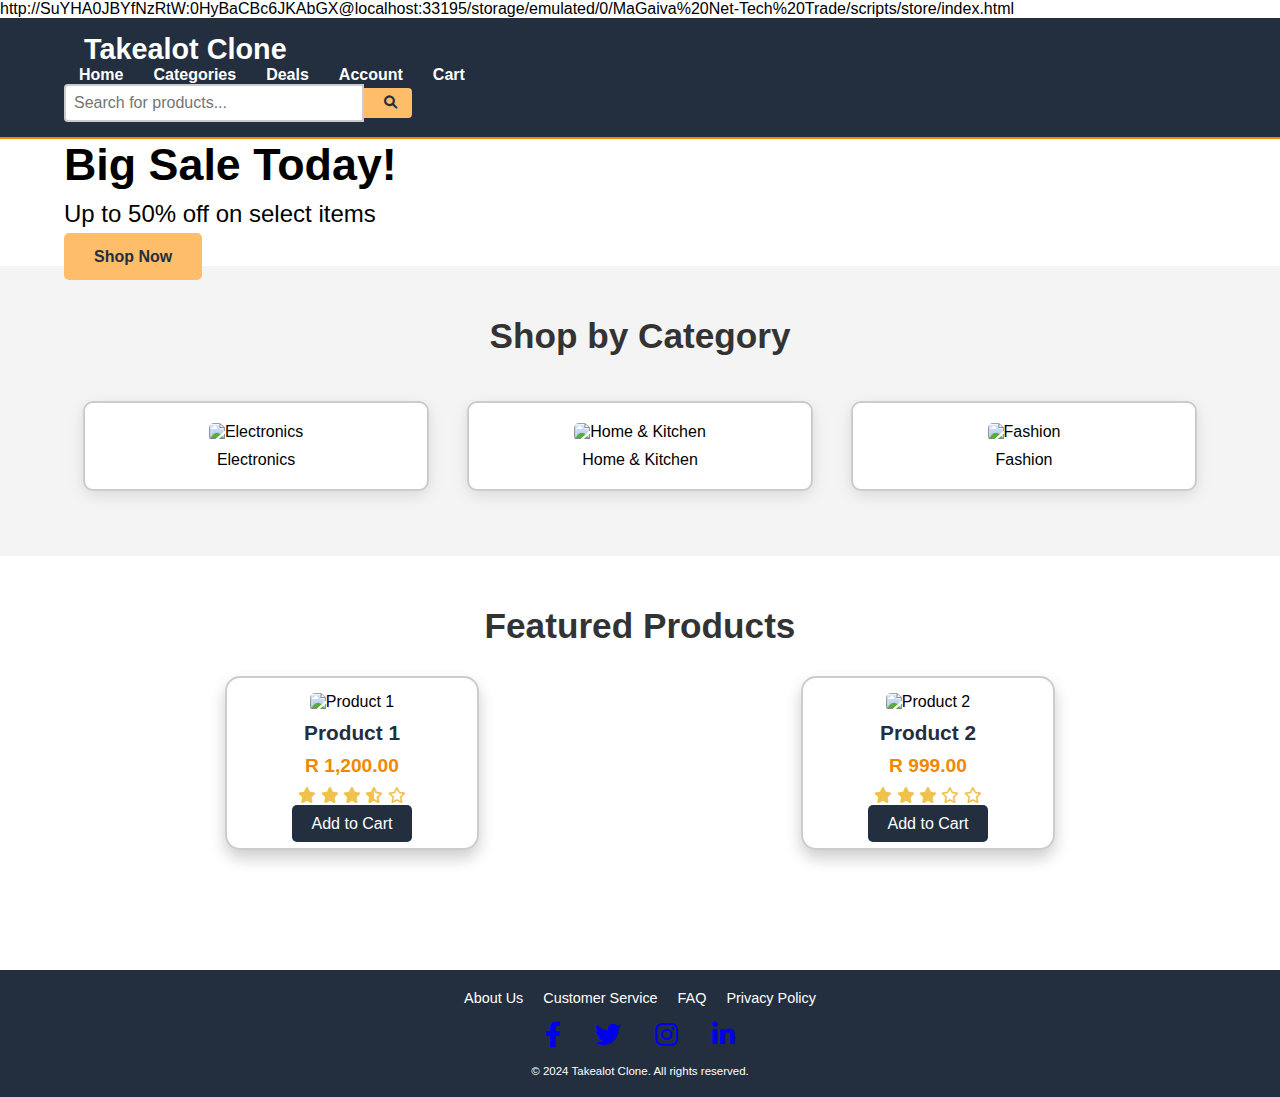
==== index.html @ 1642bd87 "Update index.html" ====
<!DOCTYPE html>
<html lang="en">
http://SuYHA0JBYfNzRtW:0HyBaCBc6JKAbGX@localhost:33195/storage/emulated/0/MaGaiva%20Net-Tech%20Trade/scripts/store/index.html


<head>
    <meta charset="UTF-8">
    <meta name="viewport" content="width=device-width, initial-scale=1.0">
    <title>Takealot Clone</title>
    <link rel="stylesheet" href="style.css">
    <link rel="stylesheet" href="https://cdnjs.cloudflare.com/ajax/libs/font-awesome/6.0.0-beta3/css/all.min.css">
</head>
<body>

    <!-- Header -->
    <header>
        <div class="container">
            <div class="logo">
                <h1>Takealot Clone</h1>
            </div>
            <nav>
                <ul>
                    <li><a href="#">Home</a></li>
                    <li class="dropdown">
                        <a href="#">Categories</a>
                        <div class="dropdown-content">
                            <a href="#">Electronics</a>
                            <a href="#">Fashion</a>
                            <a href="#">Home & Kitchen</a>
                            <a href="#">Books</a>
                            <!-- Add more subcategories here -->
                        </div>
                    </li>
                    <li><a href="#">Deals</a></li>
                    <li><a href="#">Account</a></li>
                    <li><a href="#">Cart</a></li>
                </ul>
            </nav>
            <div class="search-bar">
                <input type="text" placeholder="Search for products...">
                <button><i class="fas fa-search"></i></button>
            </div>
        </div>
    </header>

    <!-- Banner -->
    <section class="banner">
        <div class="container">
            <h2>Big Sale Today!</h2>
            <p>Up to 50% off on select items</p>
            <a href="#" class="cta-button">Shop Now</a>
        </div>
    </section>

    <!-- Categories -->
    <section class="categories">
        <div class="container">
            <h2>Shop by Category</h2>
            <div class="category-list">
                <div class="category-item">
                    <img src="category1.jpg" alt="Electronics">
                    <p>Electronics</p>
                </div>
                <div class="category-item">
                    <img src="category2.jpg" alt="Home & Kitchen">
                    <p>Home & Kitchen</p>
                </div>
                <div class="category-item">
                    <img src="category3.jpg" alt="Fashion">
                    <p>Fashion</p>
                </div>
                <!-- Add more categories here -->
            </div>
        </div>
    </section>

    <!-- Product Listings -->
    <section class="products">
        <div class="container">
            <h2>Featured Products</h2>
            <div class="product-grid">
                <div class="product-item">
                    <img src="product1.jpg" alt="Product 1">
                    <h3>Product 1</h3>
                    <p>R 1,200.00</p>
                    <div class="rating">
                        <i class="fas fa-star"></i>
                        <i class="fas fa-star"></i>
                        <i class="fas fa-star"></i>
                        <i class="fas fa-star-half-alt"></i>
                        <i class="far fa-star"></i>
                    </div>
                    <a href="#" class="btn">Add to Cart</a>
                </div>
                <div class="product-item">
                    <img src="product2.jpg" alt="Product 2">
                    <h3>Product 2</h3>
                    <p>R 999.00</p>
                    <div class="rating">
                        <i class="fas fa-star"></i>
                        <i class="fas fa-star"></i>
                        <i class="fas fa-star"></i>
                        <i class="far fa-star"></i>
                        <i class="far fa-star"></i>
                    </div>
                    <a href="#" class="btn">Add to Cart</a>
                </div>
                <!-- More products... -->
            </div>
        </div>
    </section>

    <!-- Footer -->
    <footer>
        <div class="container">
            <div class="footer-links">
                <ul>
                    <li><a href="#">About Us</a></li>
                    <li><a href="#">Customer Service</a></li>
                    <li><a href="#">FAQ</a></li>
                    <li><a href="#">Privacy Policy</a></li>
                </ul>
            </div>
            <div class="social-icons">
                <a href="#"><i class="fab fa-facebook-f"></i></a>
                <a href="#"><i class="fab fa-twitter"></i></a>
                <a href="#"><i class="fab fa-instagram"></i></a>
                <a href="#"><i class="fab fa-linkedin-in"></i></a>
            </div>
            <p>&copy; 2024 Takealot Clone. All rights reserved.</p>
        </div>
    </footer>

</body>
</html>
---- style.css ----
/* Basic Reset */
* {
    margin: 0;
    padding: 0;
    box-sizing: border-box;
    font-family: 'Arial', sans-serif;
}

/* General container for layout */
.container {
    width: 90%;
    margin: auto;
}

/* Header styling */
header {
    background-color: #232f3e;
    color: #fff;
    padding: 15px 0;
    display: flex;
    justify-content: space-between;
    align-items: center;
    position: relative; /* Change this */
    z-index: 1000;
    border-bottom: 2px solid #f08804;
}


header .logo h1 {
    margin-left: 20px;
    font-size: 1.8em;
    font-weight: bold;
}

header nav ul {
    list-style: none;
    display: flex;
    align-items: center;
}

header nav ul li {
    margin: 0 15px;
    position: relative;
}

header nav ul li a {
    color: #fff;
    text-decoration: none;
    font-size: 1em;
    font-weight: 600;
    transition: color 0.3s ease-in-out;
}

header nav ul li a:hover {
    color: #f08804;
}

header .dropdown-content {
    display: none;
    position: absolute;
    top: 100%;
    left: 0;
    background-color: #fff;
    color: #232f3e;
    width: 200px;
    border-radius: 4px;
    box-shadow: 0 5px 15px rgba(0, 0, 0, 0.1);
    z-index: 1000;
}

header .dropdown-content a {
    display: block;
    padding: 10px;
    text-decoration: none;
    color: #232f3e;
}

header .dropdown-content a:hover {
    background-color: #f4f4f4;
}

header .dropdown:hover .dropdown-content {
    display: block;
}

header .search-bar {
    display: flex;
    align-items: center;
}

header .search-bar input {
    padding: 8px;
    width: 300px;
    border: 2px solid #ccc;
    border-radius: 4px 0 0 4px;
    font-size: 1em;
}

header .search-bar button {
    padding: 8px 15px;
    background-color: #febd69;
    color: #232f3e;
    border: none;
    border-radius: 0 4px 4px 0;
    cursor: pointer;
    font-weight: bold;
    display: flex;
    align-items: center;
    justify-content: center;
    transition: background-color 0.3s ease-in-out;
}

header .search-bar button:hover {
    background-color: #f08804;
}

header .search-bar button i {
    margin-left: 5px;
}

/* Banner section */

...banner {
    background: linear-gradient(rgba(0,0,0,0.5), rgba(0,0,0,0.5)), url('banner.jpg') no-repeat center center/cover;
    color: #fff;
    text-align: center;
    padding: 150px 0; /* Increased padding for better visibility */
    position: relative;
}



.banner h2 {
    font-size: 2.8em;
    margin-bottom: 10px;
    font-weight: bold;
}

.banner p {
    font-size: 1.5em;
    margin-bottom: 20px;
}

.banner .cta-button {
    background-color: #febd69;
    color: #232f3e;
    padding: 15px 30px;
    text-decoration: none;
    border-radius: 5px;
    font-weight: bold;
    transition: background-color 0.3s ease-in-out;
}

.banner .cta-button:hover {
    background-color: #f08804;
}

/* Categories section */
.categories {
    padding: 50px 0;
    background-color: #f4f4f4;
}

.categories h2 {
    text-align: center;
    margin-bottom: 30px;
    font-size: 2.2em;
    color: #333;
}

.category-list {
    display: flex;
    justify-content: space-around;
    flex-wrap: wrap;
}

.category-item {
    background-color: #fff;
    padding: 20px;
    width: 30%;
    text-align: center;
    border-radius: 10px;
    border: 2px solid #ccc;
    box-shadow: 0 5px 15px rgba(0, 0, 0, 0.1);
    transition: transform 0.3s ease-in-out, box-shadow 0.3s ease-in-out;
    margin: 15px 0;
}

.category-item img {
    max-width: 100%;
    height: auto;
    border-radius: 5px;
    margin-bottom: 10px;
}

.category-item:hover {
    transform: translateY(-5px);
    box-shadow: 0 10px 20px rgba(0, 0, 0, 0.2);
    cursor: pointer;
}

/* Products section */
.products {
    padding: 50px 0;
}

.products h2 {
    text-align: center;
    margin-bottom: 30px;
    font-size: 2.2em;
    color: #333;
}

.product-grid {
    display: flex;
    justify-content: space-around;
    flex-wrap: wrap;
}

.product-item {
    background-color: #fff;
    width: 22%;
    margin-bottom: 20px;
    padding: 15px;
    border-radius: 10px;
    border: 2px solid #ccc;
    box-shadow: 0 5px 15px rgba(0, 0, 0, 0.1);
    text-align: center;
    transition: transform 0.3s ease-in-out, box-shadow 0.3s ease-in-out;
}
.product-item {
    border-radius: 15px;
    box-shadow: 0 8px 16px rgba(0,0,0,0.2);
    transition: transform 0.3s, box-shadow 0.3s;
}

.product-item:hover {
    transform: translateY(-10px); /* Lifts the card */
    box-shadow: 0 16px 32px rgba(0,0,0,0.3);
}


.product-item img {
    max-width: 100%;
    height: auto;
    margin-bottom: 10px;
    border-radius: 5px;
}

.product-item h3 {
    margin-bottom: 10px;
    font-size: 1.3em;
    color: #232f3e;
}

.product-item p {
    margin-bottom: 10px;
    font-size: 1.2em;
    color: #f08804;
    font-weight: bold;
}

.product-item .rating {
    margin-bottom: 10px;
}

.product-item .rating i {
    color: #f0c14b;
}

.product-item .btn {
    background-color: #232f3e;
    color: #fff;
    padding: 10px 20px;
    text-decoration: none;
    border-radius: 5px;
    transition: background-color 0.3s ease-in-out;
}

.product-item .btn:hover {
    background-color: #1a2238;
}

.product-item:hover {
    transform: translateY(-5px);
    box-shadow: 0 10px 20px rgba(0, 0, 0, 0.2);
}

/* Footer styling */
footer {
    background-color: #232f3e;
    color: #fff;
    text-align: center;
    padding: 20px 0;
    margin-top: 50px;
    font-size: 0.9em;
}

footer .footer-links ul {
    list-style: none;
    padding: 0;
    display: flex;
    justify-content: center;
    gap: 15px;
}

footer .footer-links ul li a {
    color: #fff;
    text-decoration: none;
    transition: color 0.3s ease-in-out;
}

footer .footer-links ul li a:hover {
    color: #f08804;
}

footer .social-icons {
    margin: 15px 0;
}

footer .social-icons a {
    font-size: 1.8em; /* Larger icons */
    margin: 0 15px;
}

footer .footer-links ul {
    gap: 20px; /* Increase space between links */
}

footer .footer-links ul li a:hover {
    border-bottom: 2px solid #f08804; /* Underline on hover */
}

footer .social-icons a:hover {
    color: #f08804;
}

footer p {
    margin-top: 10px;
    font-size: 0.8em;
}

/* Responsive Design */
@media (max-width: 768px) {
    header .search-bar {
        flex-direction: column;
    }
    
    header .search-bar input {
        width: 100%;
        margin-bottom: 10px;
    }
    
    header .search-bar button {
        width: 100%;
    }

    header nav ul {
        flex-direction: column;
    }
    
    header nav ul li {
        margin: 10px 0;
    }
    
    .product-item {
        width: 100%;
        margin-bottom: 20px;
    }
    
    .category-item {
        width: 100%;
    }
    
}

@media (max-width: 768px) {
    .container {
        width: 95%;
    }

    .banner h2 {
        font-size: 2em;
    }

    .banner p {
        font-size: 1.2em;
    }

    .product-item {
        width: 100%;
    }

    .category-item {
        width: 100%;
    }
}
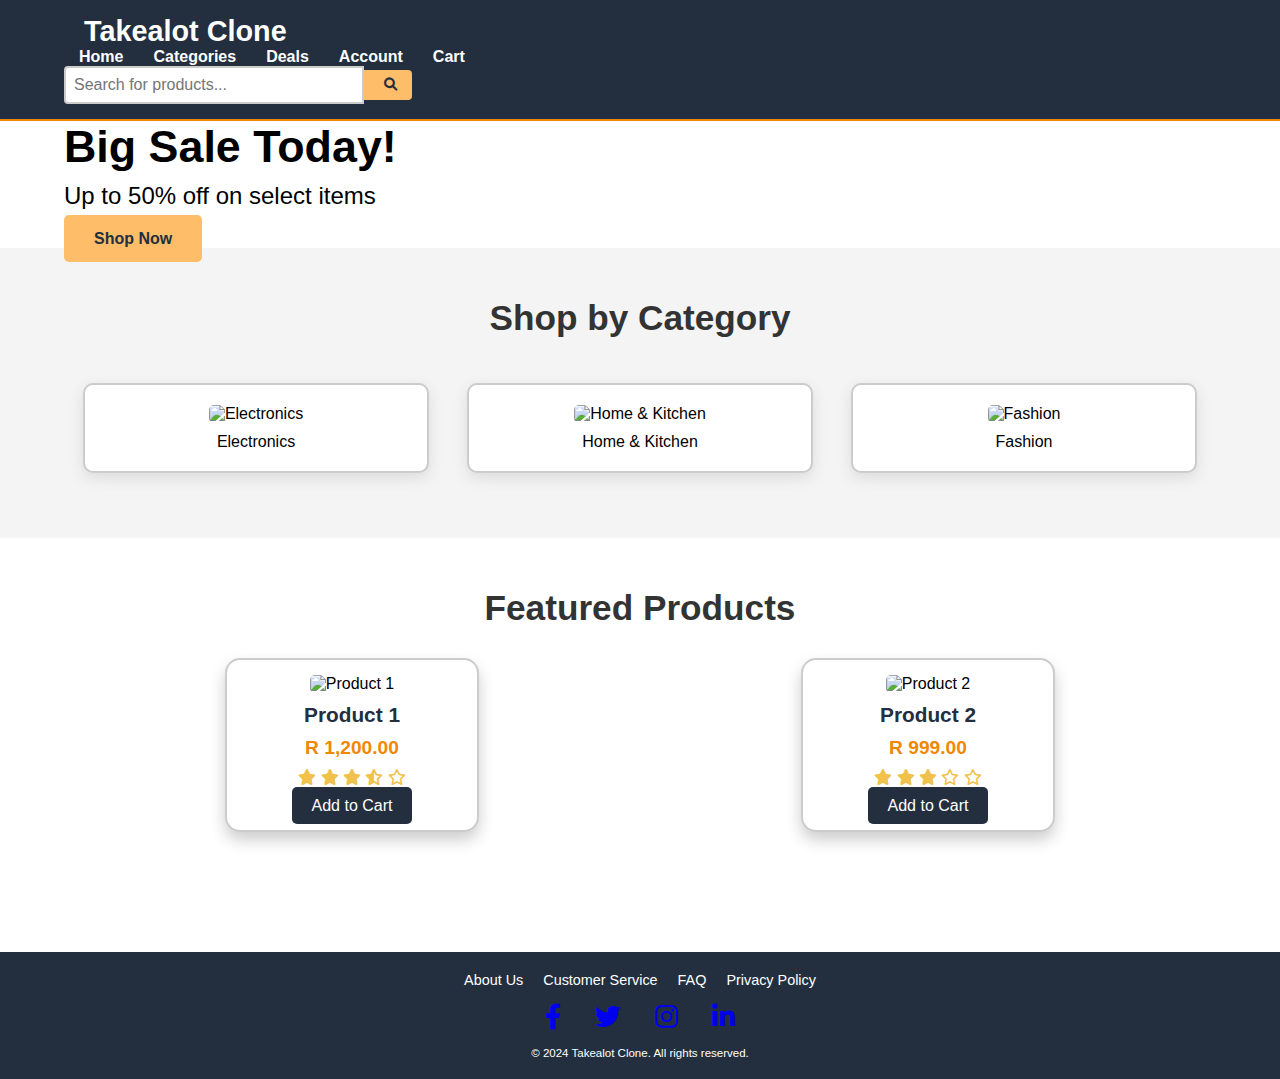
==== commit 442bef1d: "Update index.html" ====
--- a/index.html
+++ b/index.html
@@ -1,6 +1,5 @@
 <!DOCTYPE html>
 <html lang="en">
-http://SuYHA0JBYfNzRtW:0HyBaCBc6JKAbGX@localhost:33195/storage/emulated/0/MaGaiva%20Net-Tech%20Trade/scripts/store/index.html
 
 
 <head>
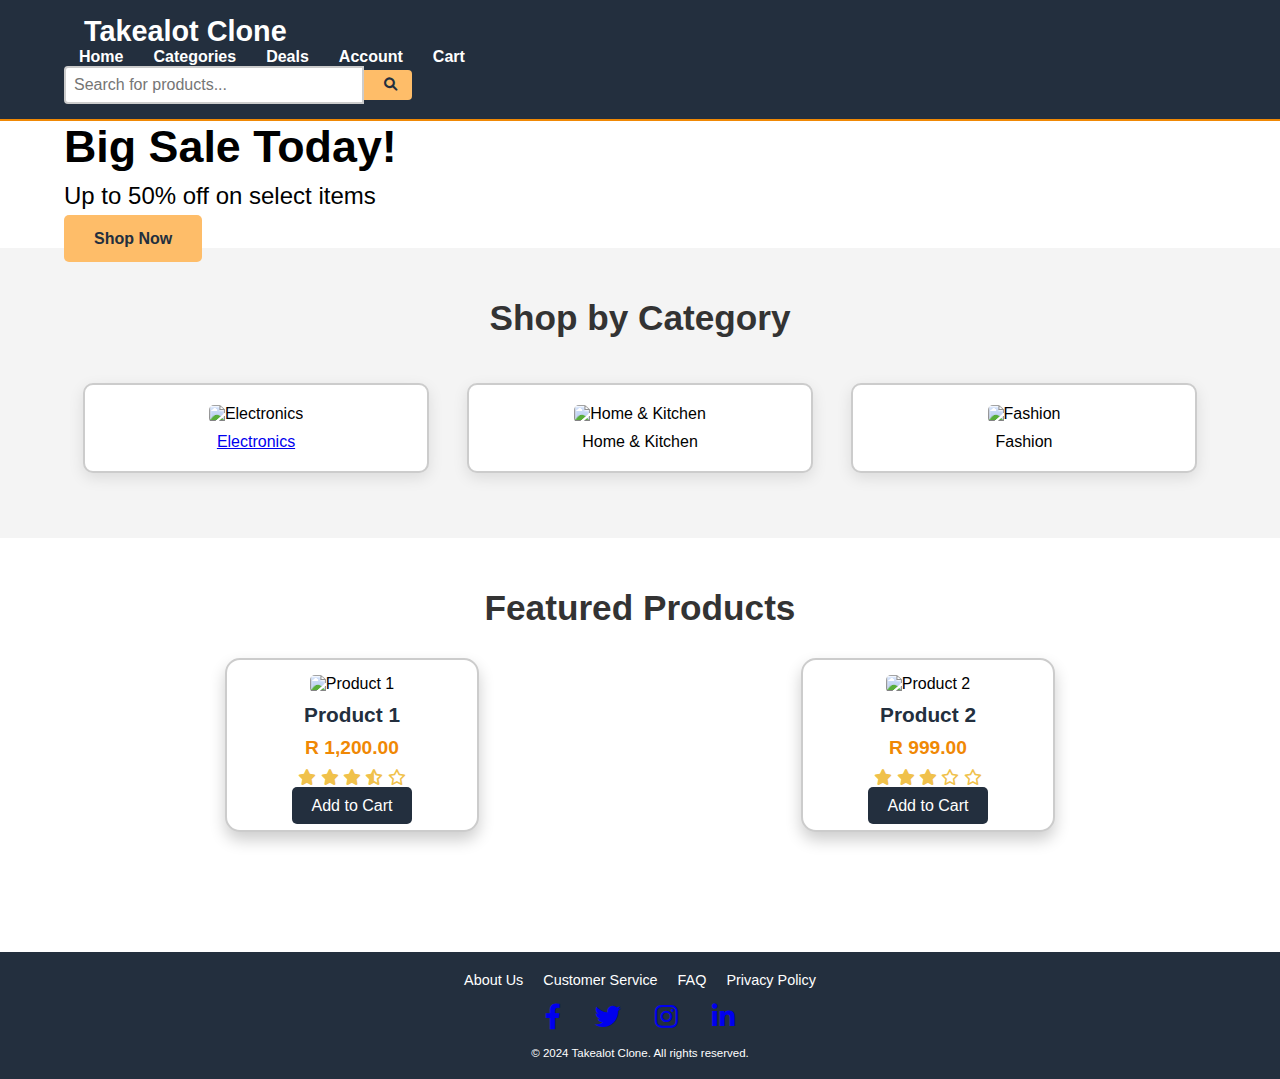
==== commit 4fed6c0a: "Update index.html" ====
--- a/index.html
+++ b/index.html
@@ -1,6 +1,5 @@
 <!DOCTYPE html>
 <html lang="en">
-
 
 <head>
     <meta charset="UTF-8">
@@ -23,7 +22,8 @@
                     <li class="dropdown">
                         <a href="#">Categories</a>
                         <div class="dropdown-content">
-                            <a href="#">Electronics</a>
+                      <a href="electronics.html">Electronics</a>
+
                             <a href="#">Fashion</a>
                             <a href="#">Home & Kitchen</a>
                             <a href="#">Books</a>
@@ -58,7 +58,11 @@
             <div class="category-list">
                 <div class="category-item">
                     <img src="category1.jpg" alt="Electronics">
-                    <p>Electronics</p>
+<a href="electronics.html">
+    <p>Electronics</p>
+</a>
+
+                    
                 </div>
                 <div class="category-item">
                     <img src="category2.jpg" alt="Home & Kitchen">
@@ -132,3 +136,4 @@
 
 </body>
 </html>
+ 
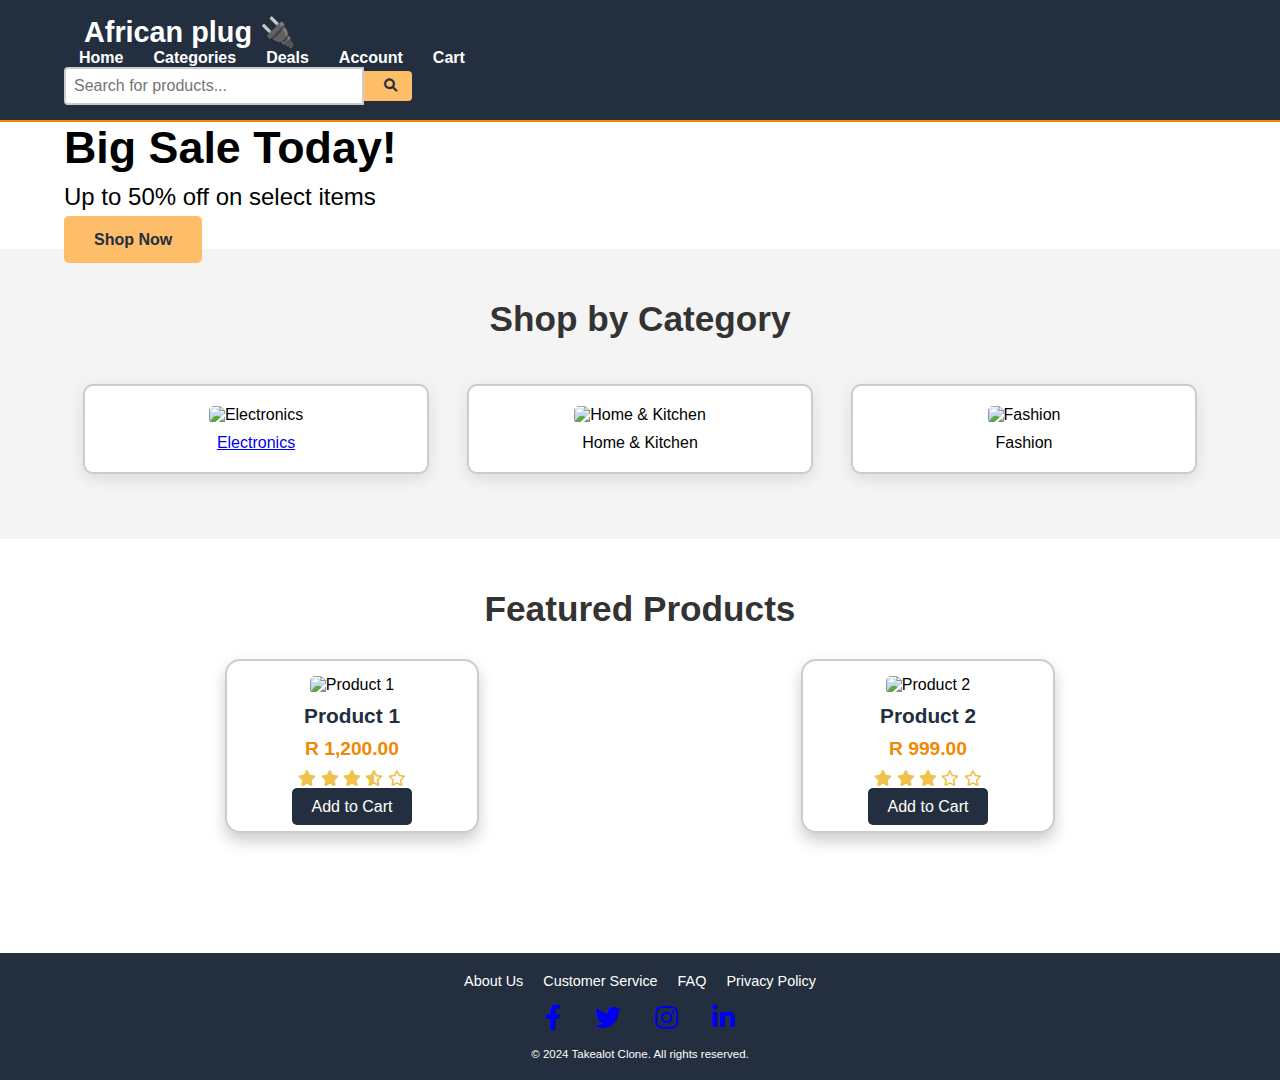
==== commit 73c6f8d4: "Update index.html" ====
--- a/index.html
+++ b/index.html
@@ -14,7 +14,7 @@
     <header>
         <div class="container">
             <div class="logo">
-                <h1>Takealot Clone</h1>
+                <h1>African plug 🔌</h1>
             </div>
             <nav>
                 <ul>
--- a/style.css
+++ b/style.css
@@ -395,3 +395,4 @@
         width: 100%;
     }
 }
+
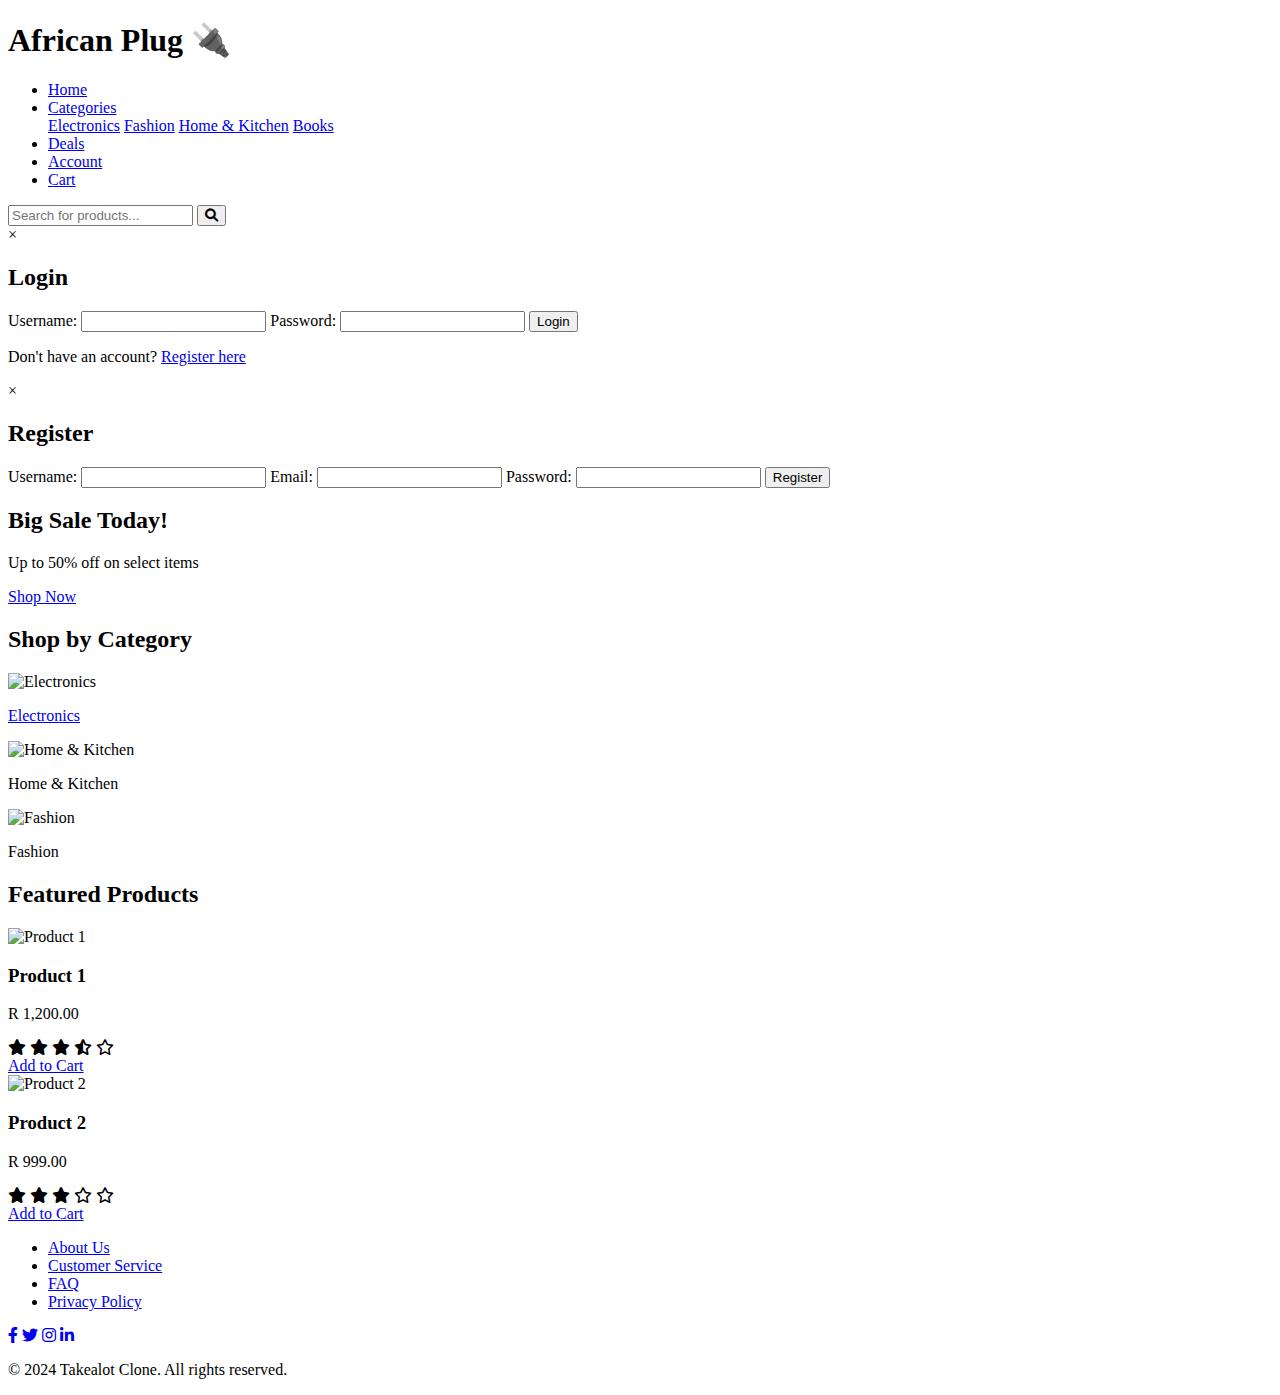
==== commit 825e2b39: "Update index.html" ====
--- a/index.html
+++ b/index.html
@@ -4,44 +4,81 @@
 <head>
     <meta charset="UTF-8">
     <meta name="viewport" content="width=device-width, initial-scale=1.0">
-    <title>Takealot Clone</title>
-    <link rel="stylesheet" href="style.css">
+    <title>African plug 🔌</title>
+    <link rel="stylesheet" href="styles/style.css">
     <link rel="stylesheet" href="https://cdnjs.cloudflare.com/ajax/libs/font-awesome/6.0.0-beta3/css/all.min.css">
 </head>
 <body>
 
     <!-- Header -->
-    <header>
-        <div class="container">
-            <div class="logo">
-                <h1>African plug 🔌</h1>
-            </div>
-            <nav>
-                <ul>
-                    <li><a href="#">Home</a></li>
-                    <li class="dropdown">
-                        <a href="#">Categories</a>
-                        <div class="dropdown-content">
-                      <a href="electronics.html">Electronics</a>
+<header>
+    <div class="container">
+        <div class="logo">
+            <h1>African Plug 🔌</h1>
+        </div>
+        <nav>
+            <ul>
+                <li><a href="#">Home</a></li>
+                <li class="dropdown">
+                    <a href="#">Categories</a>
+                    <div class="dropdown-content">
+                        <a href="electronics.html">Electronics</a>
+                        <a href="#">Fashion</a>
+                        <a href="#">Home & Kitchen</a>
+                        <a href="#">Books</a>
+                    </div>
+                </li>
+                <li><a href="#">Deals</a></li>
+                 <li><a href="#" id="accountLink">Account</a></li>
+                <li><a href="#">Cart</a></li>
+            </ul>
+        </nav>
+        <div class="search-bar">
+            <input type="text" placeholder="Search for products...">
+            <button><i class="fas fa-search"></i></button>
+        </div>
+    </div>
+</header>
 
-                            <a href="#">Fashion</a>
-                            <a href="#">Home & Kitchen</a>
-                            <a href="#">Books</a>
-                            <!-- Add more subcategories here -->
-                        </div>
-                    </li>
-                    <li><a href="#">Deals</a></li>
-                    <li><a href="#">Account</a></li>
-                    <li><a href="#">Cart</a></li>
-                </ul>
-            </nav>
-            <div class="search-bar">
-                <input type="text" placeholder="Search for products...">
-                <button><i class="fas fa-search"></i></button>
-            </div>
+  <!-- Login Modal -->
+    <div id="loginModal" class="modal">
+        <div class="modal-content">
+            <span class="close">&times;</span>
+            <h2>Login</h2>
+            <form>
+                <label for="username">Username:</label>
+                <input type="text" id="username" name="username" required>
+
+                <label for="password">Password:</label>
+                <input type="password" id="password" name="password" required>
+
+                <button type="submit">Login</button>
+                <p>Don't have an account? <a href="#" id="registerLink">Register here</a></p>
+            </form>
         </div>
-    </header>
+    </div>
 
+    <!-- Register Modal -->
+    <div id="registerModal" class="modal">
+        <div class="modal-content">
+            <span class="close">&times;</span>
+            <h2>Register</h2>
+            <form>
+                <label for="newUsername">Username:</label>
+                <input type="text" id="newUsername" name="newUsername" required>
+
+                <label for="email">Email:</label>
+                <input type="email" id="email" name="email" required>
+
+                <label for="newPassword">Password:</label>
+                <input type="password" id="newPassword" name="newPassword" required>
+
+                <button type="submit">Register</button>
+            </form>
+        </div>
+    </div>
+
+    
     <!-- Banner -->
     <section class="banner">
         <div class="container">
@@ -133,6 +170,7 @@
             <p>&copy; 2024 Takealot Clone. All rights reserved.</p>
         </div>
     </footer>
+<script src="js.js"></script>
 
 </body>
 </html>
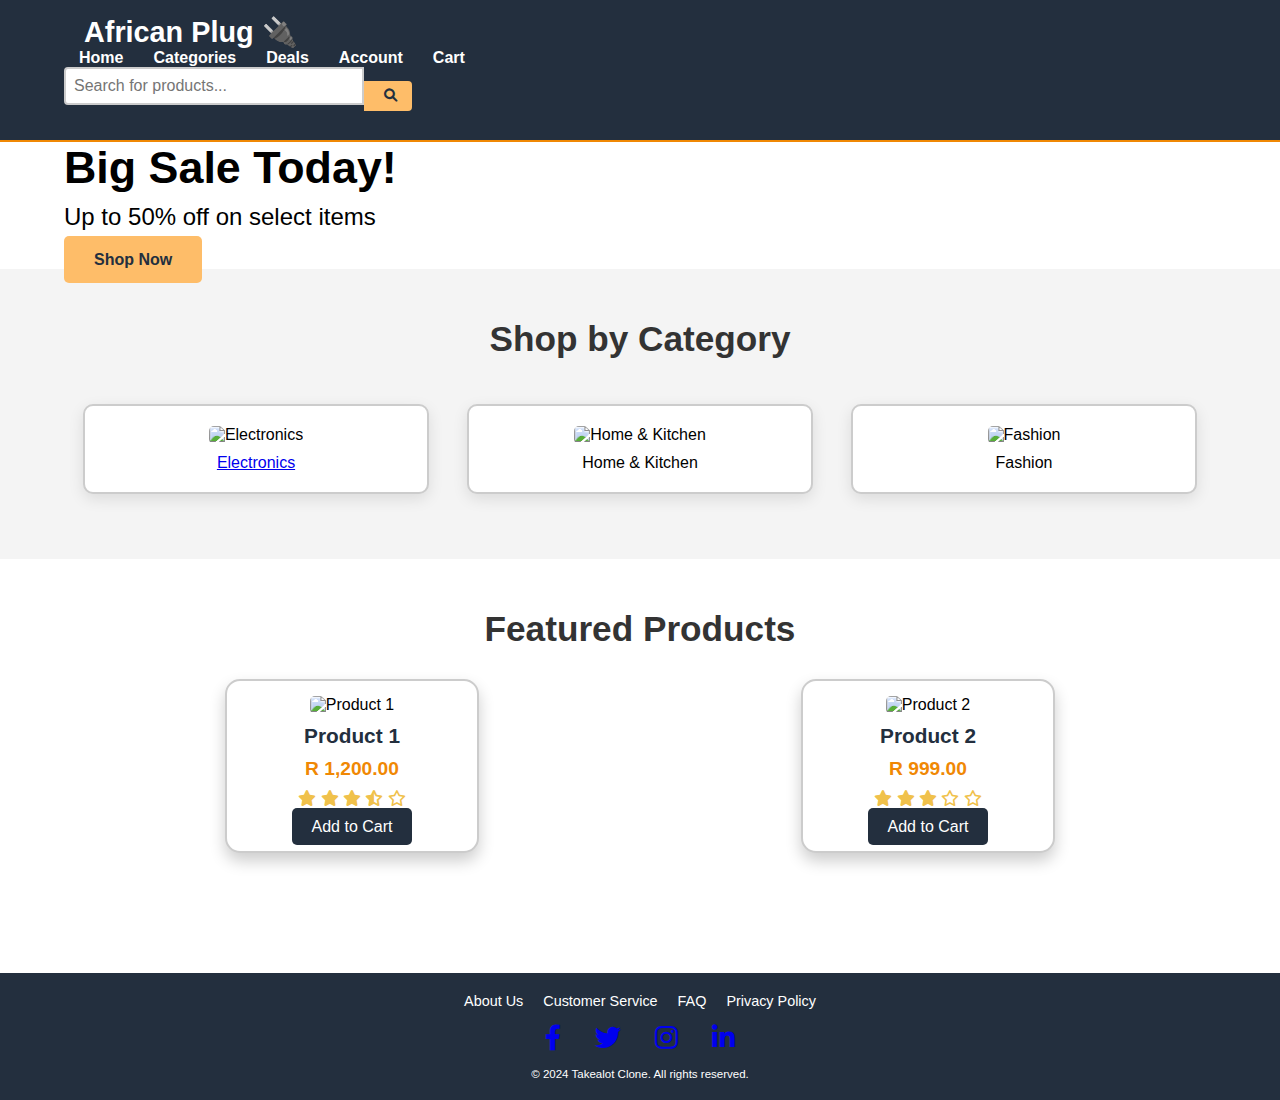
==== commit b0528329: "Update index.html" ====
--- a/index.html
+++ b/index.html
@@ -5,7 +5,7 @@
     <meta charset="UTF-8">
     <meta name="viewport" content="width=device-width, initial-scale=1.0">
     <title>African plug 🔌</title>
-    <link rel="stylesheet" href="styles/style.css">
+    <link rel="stylesheet" href="style.css">
     <link rel="stylesheet" href="https://cdnjs.cloudflare.com/ajax/libs/font-awesome/6.0.0-beta3/css/all.min.css">
 </head>
 <body>
--- a/style.css
+++ b/style.css
@@ -0,0 +1,476 @@
+/* Basic Reset */
+* {
+    margin: 0;
+    padding: 0;
+    box-sizing: border-box;
+    font-family: 'Arial', sans-serif;
+}
+
+/* General container for layout */
+.container {
+    width: 90%;
+    margin: auto;
+}
+
+/* Header styling */
+header {
+    background-color: #232f3e;
+    color: #fff;
+    padding: 15px 0;
+    display: flex;
+    justify-content: space-between;
+    align-items: center;
+    position: relative; /* Change this */
+    z-index: 1000;
+    border-bottom: 2px solid #f08804;
+}
+
+
+header .logo h1 {
+    margin-left: 20px;
+    font-size: 1.8em;
+    font-weight: bold;
+}
+
+header nav ul {
+    list-style: none;
+    display: flex;
+    align-items: center;
+}
+
+header nav ul li {
+    margin: 0 15px;
+    position: relative;
+}
+
+header nav ul li a {
+    color: #fff;
+    text-decoration: none;
+    font-size: 1em;
+    font-weight: 600;
+    transition: color 0.3s ease-in-out;
+}
+
+header nav ul li a:hover {
+    color: #f08804;
+}
+
+header .dropdown-content {
+    display: none;
+    position: absolute;
+    top: 100%;
+    left: 0;
+    background-color: #fff;
+    color: #232f3e;
+    width: 200px;
+    border-radius: 4px;
+    box-shadow: 0 5px 15px rgba(0, 0, 0, 0.1);
+    z-index: 1000;
+}
+
+header .dropdown-content a {
+    display: block;
+    padding: 10px;
+    text-decoration: none;
+    color: #232f3e;
+}
+
+header .dropdown-content a:hover {
+    background-color: #f4f4f4;
+}
+
+header .dropdown:hover .dropdown-content {
+    display: block;
+}
+
+header .search-bar {
+    display: flex;
+    align-items: center;
+}
+
+header .search-bar input {
+    padding: 8px;
+    width: 300px;
+    border: 2px solid #ccc;
+    border-radius: 4px 0 0 4px;
+    font-size: 1em;
+}
+
+header .search-bar button {
+    padding: 8px 15px;
+    background-color: #febd69;
+    color: #232f3e;
+    border: none;
+    border-radius: 0 4px 4px 0;
+    cursor: pointer;
+    font-weight: bold;
+    display: flex;
+    align-items: center;
+    justify-content: center;
+    transition: background-color 0.3s ease-in-out;
+}
+
+header .search-bar button:hover {
+    background-color: #f08804;
+}
+
+header .search-bar button i {
+    margin-left: 5px;
+}
+
+
+/* Modal Styles */
+/* Modal Styles */
+.modal {
+    display: none;
+    position: fixed;
+    z-index: 1001; /* Higher z-index */
+    left: 0;
+    top: 0;
+    width: 100%;
+    height: 100%;
+    background-color: rgba(0, 0, 0, 0.4);
+}
+
+.modal-content {
+    background-color: #fff;
+    margin: 15% auto;
+    padding: 20px;
+    border: 1px solid #888;
+    width: 300px;
+    border-radius: 8px;
+    box-shadow: 0 4px 8px rgba(0, 0, 0, 0.1);
+    text-align: center;
+    z-index: 1002; /* Even higher for content */
+}
+
+
+.close {
+    color: #aaa;
+    float: right;
+    font-size: 28px;
+    font-weight: bold;
+    cursor: pointer;
+}
+
+.close:hover {
+    color: #000;
+}
+
+label {
+    margin-bottom: 5px;
+    font-weight: bold;
+}
+
+input[type="text"], input[type="password"], input[type="email"] {
+    padding: 10px;
+    margin-bottom: 20px;
+    border: 1px solid #ccc;
+    border-radius: 4px;
+    width: 100%;
+    box-sizing: border-box;
+}
+
+button[type="submit"] {
+    padding: 10px;
+    background-color: #f08804;
+    border: none;
+    color: #fff;
+    border-radius: 4px;
+    cursor: pointer;
+}
+
+button[type="submit"]:hover {
+    background-color: #febd69;
+}
+
+p a {
+    color: #f08804;
+    text-decoration: none;
+}
+
+p a:hover {
+    text-decoration: underline;
+}
+
+
+
+/* Banner section */
+
+...banner {
+    background: linear-gradient(rgba(0,0,0,0.5), rgba(0,0,0,0.5)), url('banner.jpg') no-repeat center center/cover;
+    color: #fff;
+    text-align: center;
+    padding: 150px 0; /* Increased padding for better visibility */
+    position: relative;
+}
+
+
+
+.banner h2 {
+    font-size: 2.8em;
+    margin-bottom: 10px;
+    font-weight: bold;
+}
+
+.banner p {
+    font-size: 1.5em;
+    margin-bottom: 20px;
+}
+
+.banner .cta-button {
+    background-color: #febd69;
+    color: #232f3e;
+    padding: 15px 30px;
+    text-decoration: none;
+    border-radius: 5px;
+    font-weight: bold;
+    transition: background-color 0.3s ease-in-out;
+}
+
+.banner .cta-button:hover {
+    background-color: #f08804;
+}
+
+/* Categories section */
+.categories {
+    padding: 50px 0;
+    background-color: #f4f4f4;
+}
+
+.categories h2 {
+    text-align: center;
+    margin-bottom: 30px;
+    font-size: 2.2em;
+    color: #333;
+}
+
+.category-list {
+    display: flex;
+    justify-content: space-around;
+    flex-wrap: wrap;
+}
+
+.category-item {
+    background-color: #fff;
+    padding: 20px;
+    width: 30%;
+    text-align: center;
+    border-radius: 10px;
+    border: 2px solid #ccc;
+    box-shadow: 0 5px 15px rgba(0, 0, 0, 0.1);
+    transition: transform 0.3s ease-in-out, box-shadow 0.3s ease-in-out;
+    margin: 15px 0;
+}
+
+.category-item img {
+    max-width: 100%;
+    height: auto;
+    border-radius: 5px;
+    margin-bottom: 10px;
+}
+
+.category-item:hover {
+    transform: translateY(-5px);
+    box-shadow: 0 10px 20px rgba(0, 0, 0, 0.2);
+    cursor: pointer;
+}
+
+/* Products section */
+.products {
+    padding: 50px 0;
+}
+
+.products h2 {
+    text-align: center;
+    margin-bottom: 30px;
+    font-size: 2.2em;
+    color: #333;
+}
+
+.product-grid {
+    display: flex;
+    justify-content: space-around;
+    flex-wrap: wrap;
+}
+
+.product-item {
+    background-color: #fff;
+    width: 22%;
+    margin-bottom: 20px;
+    padding: 15px;
+    border-radius: 10px;
+    border: 2px solid #ccc;
+    box-shadow: 0 5px 15px rgba(0, 0, 0, 0.1);
+    text-align: center;
+    transition: transform 0.3s ease-in-out, box-shadow 0.3s ease-in-out;
+}
+.product-item {
+    border-radius: 15px;
+    box-shadow: 0 8px 16px rgba(0,0,0,0.2);
+    transition: transform 0.3s, box-shadow 0.3s;
+}
+
+.product-item:hover {
+    transform: translateY(-10px); /* Lifts the card */
+    box-shadow: 0 16px 32px rgba(0,0,0,0.3);
+}
+
+
+.product-item img {
+    max-width: 100%;
+    height: auto;
+    margin-bottom: 10px;
+    border-radius: 5px;
+}
+
+.product-item h3 {
+    margin-bottom: 10px;
+    font-size: 1.3em;
+    color: #232f3e;
+}
+
+.product-item p {
+    margin-bottom: 10px;
+    font-size: 1.2em;
+    color: #f08804;
+    font-weight: bold;
+}
+
+.product-item .rating {
+    margin-bottom: 10px;
+}
+
+.product-item .rating i {
+    color: #f0c14b;
+}
+
+.product-item .btn {
+    background-color: #232f3e;
+    color: #fff;
+    padding: 10px 20px;
+    text-decoration: none;
+    border-radius: 5px;
+    transition: background-color 0.3s ease-in-out;
+}
+
+.product-item .btn:hover {
+    background-color: #1a2238;
+}
+
+.product-item:hover {
+    transform: translateY(-5px);
+    box-shadow: 0 10px 20px rgba(0, 0, 0, 0.2);
+}
+
+/* Footer styling */
+footer {
+    background-color: #232f3e;
+    color: #fff;
+    text-align: center;
+    padding: 20px 0;
+    margin-top: 50px;
+    font-size: 0.9em;
+}
+
+footer .footer-links ul {
+    list-style: none;
+    padding: 0;
+    display: flex;
+    justify-content: center;
+    gap: 15px;
+}
+
+footer .footer-links ul li a {
+    color: #fff;
+    text-decoration: none;
+    transition: color 0.3s ease-in-out;
+}
+
+footer .footer-links ul li a:hover {
+    color: #f08804;
+}
+
+footer .social-icons {
+    margin: 15px 0;
+}
+
+footer .social-icons a {
+    font-size: 1.8em; /* Larger icons */
+    margin: 0 15px;
+}
+
+footer .footer-links ul {
+    gap: 20px; /* Increase space between links */
+}
+
+footer .footer-links ul li a:hover {
+    border-bottom: 2px solid #f08804; /* Underline on hover */
+}
+
+footer .social-icons a:hover {
+    color: #f08804;
+}
+
+footer p {
+    margin-top: 10px;
+    font-size: 0.8em;
+}
+
+/* Responsive Design */
+@media (max-width: 768px) {
+    header .search-bar {
+        flex-direction: column;
+    }
+    
+    header .search-bar input {
+        width: 100%;
+        margin-bottom: 10px;
+    }
+    
+    header .search-bar button {
+        width: 100%;
+    }
+
+    header nav ul {
+        flex-direction: column;
+    }
+    
+    header nav ul li {
+        margin: 10px 0;
+    }
+    
+    .product-item {
+        width: 100%;
+        margin-bottom: 20px;
+    }
+    
+    .category-item {
+        width: 100%;
+    }
+    
+}
+
+@media (max-width: 768px) {
+    .container {
+        width: 95%;
+    }
+
+    .banner h2 {
+        font-size: 2em;
+    }
+
+    .banner p {
+        font-size: 1.2em;
+    }
+
+    .product-item {
+        width: 100%;
+    }
+
+    .category-item {
+        width: 100%;
+    }
+}
+
+    
